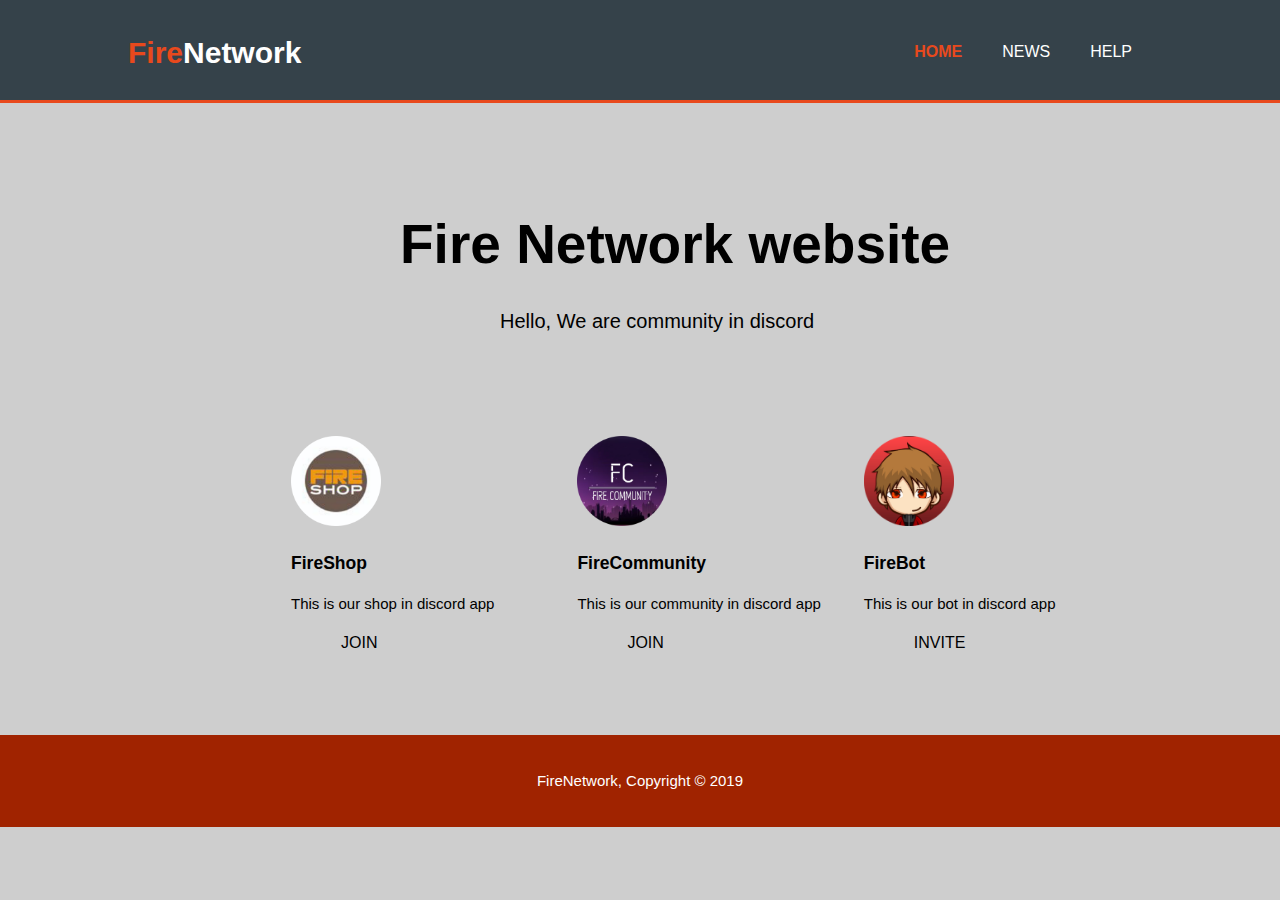
==== index.html @ 36ff86a9 "Add files via upload" ====
<!DOCTYPE html>
<html>
<head>
    <meta charset="utf-8">
    <meta name="viewport" content="width=device-width">
    <meta name="description" content="We server in discord called FireShop and we make community called FireCommunity">
    <meta name="keywords" content="fireshop, firecommunity, firenetwork, fire, ahmed">
    <meta name="author" content="Ahmed Mohamed">
    <title>Fire Network | Home</title>
    <link rel="icon" href="img/icon.png" type="image/png" sizes="16x16">
    <link rel="stylesheet" href="./css/style.css">
</head>
<body>
    <header>
        <div class="container">
            <div id="branding">
                <h1><span class="highlight">Fire</span>Network</h1>
            </div>
            <nav>
                <url>
                    <li class="current"><a href="index.html">Home</a></li>
                    <li><a href="news.html">News</a></li>
                    <li><a href="help.html">Help</a></li>
                </url>
            </nav>
        </div>
    </header>

    <section id="showcase">
        <dev class="container">
            <h1>Fire Network website</h1>
            <p>Hello, We are community in discord</p>
        </dev>
    </section>

    <section id="newsletter">
        <div class="container">

        </div>
    </section>

    <section id="boxes">
        <div class="container">
            <div class="box">
                <img src="./img/fs.png">
                <h3>FireShop</h3>
                <p>This is our shop in discord app</p>
                <li><a href="https://discord.gg/d4sJDNn">Join</a></li>
            </div>
            <div class="box">
                    <img src="./img/fc.png">
                <h3>FireCommunity</h3>
                <p>This is our community in discord app</p>
                <li><a href="https://discord.gg/wQVwNes">Join</a></li>
            </div>
            <div class="box">
                    <img src="./img/fb.png">
                <h3>FireBot</h3>
                <p>This is our bot in discord app</p>
                <li><a href="https://discordapp.com/api/oauth2/authorize?client_id=517705146356989963&permissions=8&scope=bot">Invite</a></li>
            </div>
        </div>
    </section>
    <footer>
        <p>FireNetwork, Copyright &copy; 2019</p>
    </footer>
</body>
</html>
---- css/style.css ----
body{
    font-family: Arial, Helvetica, sans-serif;
    font-size: 15px;
    line-height: 1.5;
    padding: 0;
    margin: 0;
    background-color: #cecece;
}

.container{
    width: 80%;
    margin: auto;
    overflow: hidden;
}

ul{
    margin:0;
    padding: 0;
}

header{
    background-color: #35424a;
    color: #ffffff;
    padding-top: 30px;
    min-height: 70px;
    border-bottom: #e8491d 3px solid;
}

header a{
    color:#ffffff;
    text-decoration: none;
    text-transform: uppercase;
    font-size: 16px;
}

header li{
    float: left;
    display: inline;
    padding: 0 20px 0 20px;
}

header #branding{
    float: left;
}

header #branding h1{
    margin: 0;
}

header nav{
    float:right;
    margin-top: 10px;
}

header .highlight, header .current a{
    color:#e8491d;
    font-weight: bold;
}

header a:hover{
    color:#cccccc;
    font-weight: bold;
}

#showcase{
    min-height: 100px;
    background-color: #cecece;
}

#showcase h1{
    margin-top: 100px;
    font-size: 55px;
    margin-bottom: 10px;
    margin-left: 400px;
}

#showcase p{
    font-size: 20px;
    margin-left: 500px;
}

#boxes{
    margin-top: 20px;
    margin-left: 170px;
    background-color: #cecece;
}

#boxes .box{
    float: left;
    width: 30%;
    padding: 10px;
    margin-bottom: 50px;
    margin-top: 50px;
}

#boxes .box img{
    width: 90px;
    
}

#boxes li{
    display: inline;
    background-color: #cecece;
    color: #cecece;
    padding: 0 20px 0 20px;
    float: inherit;
}

#boxes a{
    color:#000000;
    text-decoration: none;
    text-transform: uppercase;
    font-size: 16px;
    margin-left: 30px;
}

footer{
    padding: 20px;
    margin-top: 20px;
    color: #ffffff;
    background-color: #a02300;
    text-align: center;
}

::-webkit-scrollbar {
    width: 8px;
  }
  
  /* Track */
  ::-webkit-scrollbar-track {
    box-shadow: inset 0 0 5px grey; 
    border-radius: 10px;
  }
   
  /* Handle */
  ::-webkit-scrollbar-thumb {
    background: darkred; 
    border-radius: 10px;
  }
  
  /* Handle on hover */
  ::-webkit-scrollbar-thumb:hover {
    background: darkred; 
  }
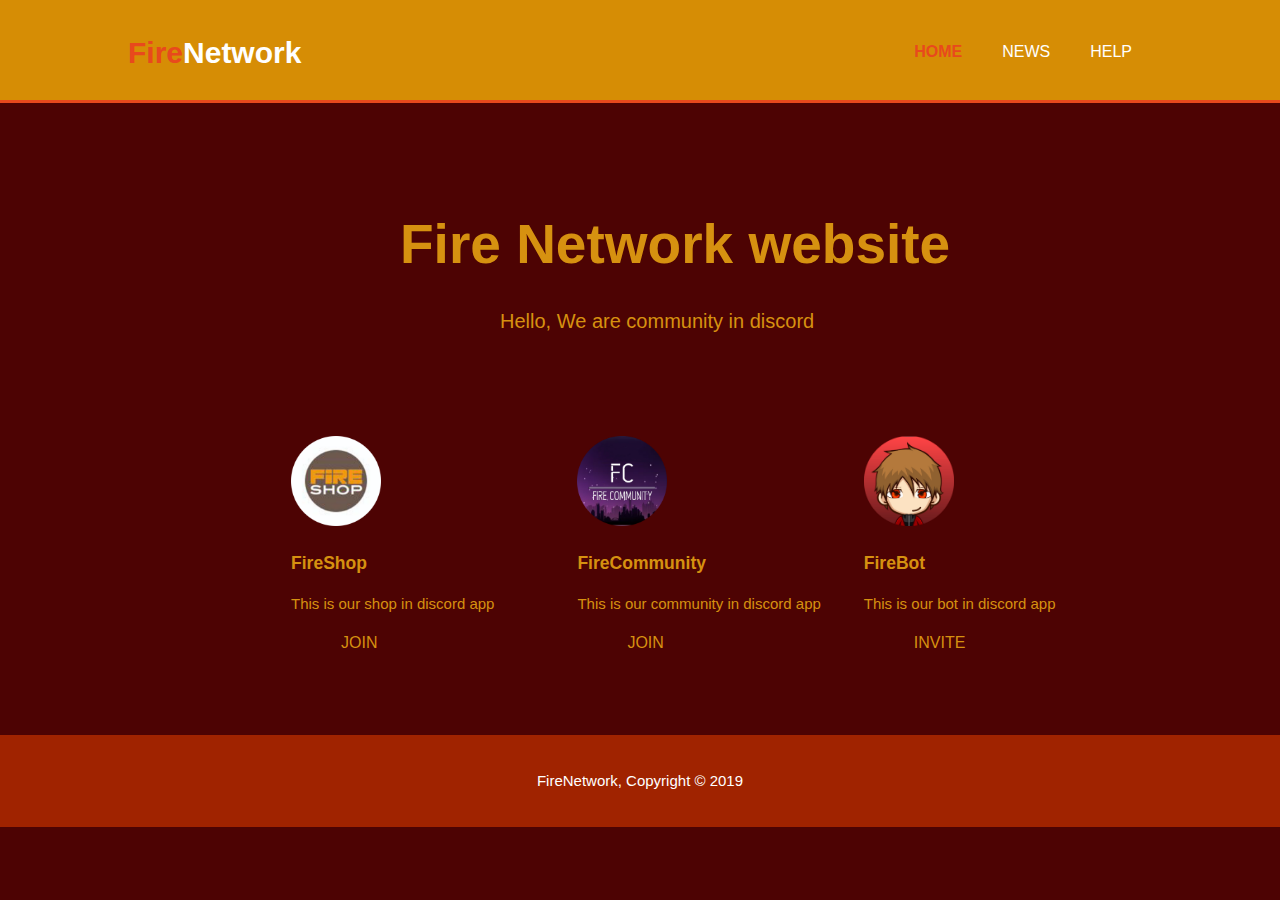
==== commit ad8c9717: "Update index.html" ====
--- a/index.html
+++ b/index.html
@@ -3,7 +3,7 @@
 <head>
     <meta charset="utf-8">
     <meta name="viewport" content="width=device-width">
-    <meta name="description" content="We server in discord called FireShop and we make community called FireCommunity">
+    <meta name="description" content="Hey this FireNetwork website here you can find all news, servers, help and etc.">
     <meta name="keywords" content="fireshop, firecommunity, firenetwork, fire, ahmed">
     <meta name="author" content="Ahmed Mohamed">
     <title>Fire Network | Home</title>
@@ -65,4 +65,4 @@
         <p>FireNetwork, Copyright &copy; 2019</p>
     </footer>
 </body>
-</html>+</html>
--- a/css/style.css
+++ b/css/style.css
@@ -4,7 +4,8 @@
     line-height: 1.5;
     padding: 0;
     margin: 0;
-    background-color: #cecece;
+    background-color: #4d0303;
+    color: #d69110;
 }
 
 .container{
@@ -19,7 +20,7 @@
 }
 
 header{
-    background-color: #35424a;
+    background-color: #d68d05;
     color: #ffffff;
     padding-top: 30px;
     min-height: 70px;
@@ -64,7 +65,7 @@
 
 #showcase{
     min-height: 100px;
-    background-color: #cecece;
+    background-color: #4d0303;
 }
 
 #showcase h1{
@@ -82,7 +83,7 @@
 #boxes{
     margin-top: 20px;
     margin-left: 170px;
-    background-color: #cecece;
+    background-color: #4d0303;
 }
 
 #boxes .box{
@@ -100,14 +101,14 @@
 
 #boxes li{
     display: inline;
-    background-color: #cecece;
+    background-color: #4d0303;
     color: #cecece;
     padding: 0 20px 0 20px;
     float: inherit;
 }
 
 #boxes a{
-    color:#000000;
+    color:#d69110;
     text-decoration: none;
     text-transform: uppercase;
     font-size: 16px;
@@ -134,11 +135,11 @@
    
   /* Handle */
   ::-webkit-scrollbar-thumb {
-    background: darkred; 
+    background: #bd7e08; 
     border-radius: 10px;
   }
   
   /* Handle on hover */
   ::-webkit-scrollbar-thumb:hover {
-    background: darkred; 
+    background: #bd7e08; 
   }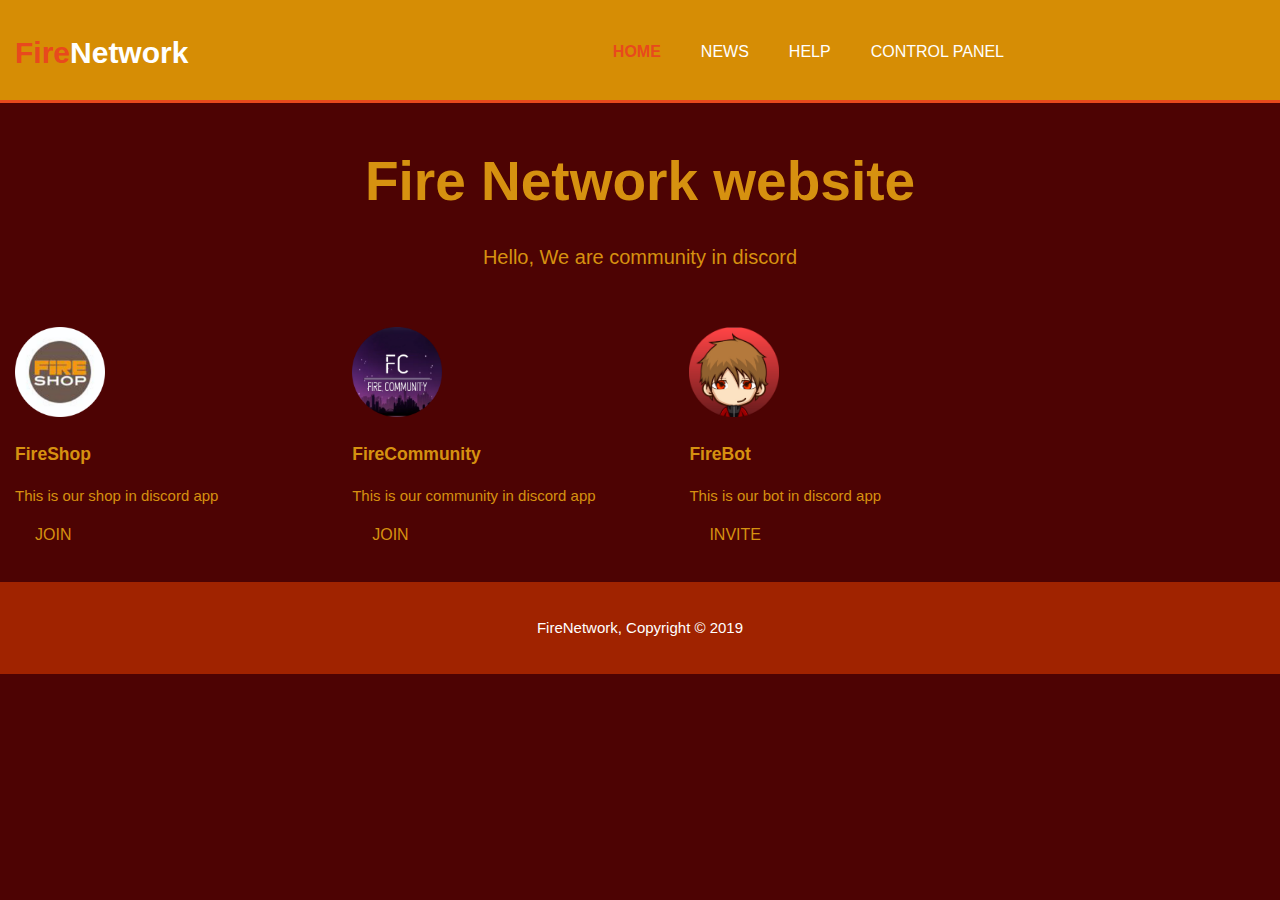
==== commit 1b3941fc: "Add files via upload" ====
--- a/index.html
+++ b/index.html
@@ -3,7 +3,7 @@
 <head>
     <meta charset="utf-8">
     <meta name="viewport" content="width=device-width">
-    <meta name="description" content="Hey this FireNetwork website here you can find all news, servers, help and etc.">
+    <meta name="description" content="Hey, this FireNetwork website here you can find all news, servers, help and etc.">
     <meta name="keywords" content="fireshop, firecommunity, firenetwork, fire, ahmed">
     <meta name="author" content="Ahmed Mohamed">
     <title>Fire Network | Home</title>
@@ -21,6 +21,7 @@
                     <li class="current"><a href="index.html">Home</a></li>
                     <li><a href="news.html">News</a></li>
                     <li><a href="help.html">Help</a></li>
+                    <li><a href="bot.html">Control Panel</a></li>
                 </url>
             </nav>
         </div>
--- a/css/style.css
+++ b/css/style.css
@@ -10,7 +10,7 @@
 
 .container{
     width: 80%;
-    margin: auto;
+    margin: 0;
     overflow: hidden;
 }
 
@@ -42,6 +42,7 @@
 
 header #branding{
     float: left;
+    margin-left: 15px;
 }
 
 header #branding h1{
@@ -69,29 +70,29 @@
 }
 
 #showcase h1{
-    margin-top: 100px;
     font-size: 55px;
     margin-bottom: 10px;
-    margin-left: 400px;
+    text-align: center;
 }
 
 #showcase p{
     font-size: 20px;
-    margin-left: 500px;
+    margin-left: 0;
+    text-align: center;
 }
 
 #boxes{
     margin-top: 20px;
-    margin-left: 170px;
+    margin-left: 0;
     background-color: #4d0303;
 }
 
 #boxes .box{
     float: left;
     width: 30%;
-    padding: 10px;
-    margin-bottom: 50px;
-    margin-top: 50px;
+    padding: 15px;
+    margin-bottom: 0;
+    margin-top: 0;
 }
 
 #boxes .box img{
@@ -112,7 +113,7 @@
     text-decoration: none;
     text-transform: uppercase;
     font-size: 16px;
-    margin-left: 30px;
+    margin-left: 0;
 }
 
 footer{
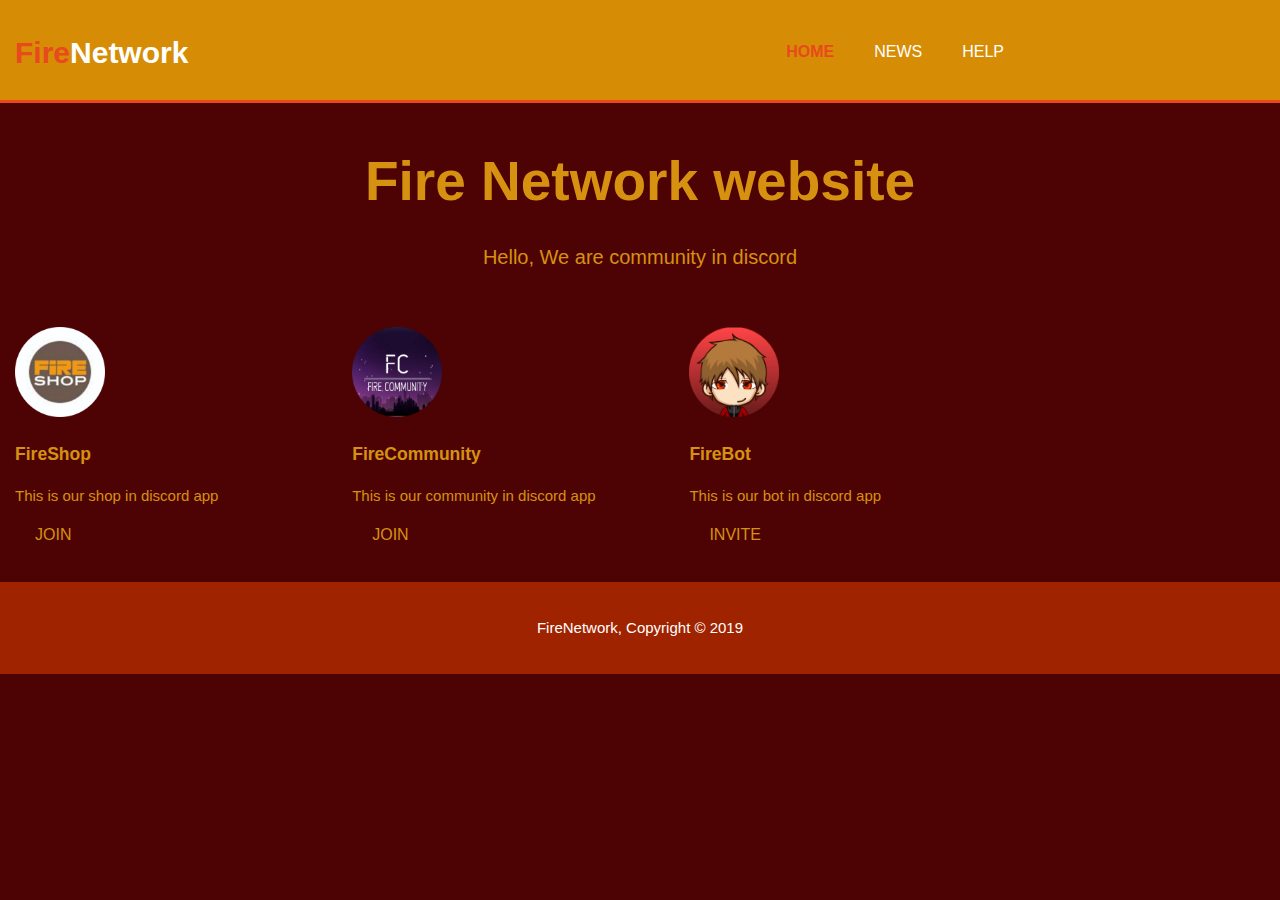
==== commit 56768e08: "Update index.html" ====
--- a/index.html
+++ b/index.html
@@ -21,7 +21,7 @@
                     <li class="current"><a href="index.html">Home</a></li>
                     <li><a href="news.html">News</a></li>
                     <li><a href="help.html">Help</a></li>
-                    <li><a href="bot.html">Control Panel</a></li>
+                    
                 </url>
             </nav>
         </div>
